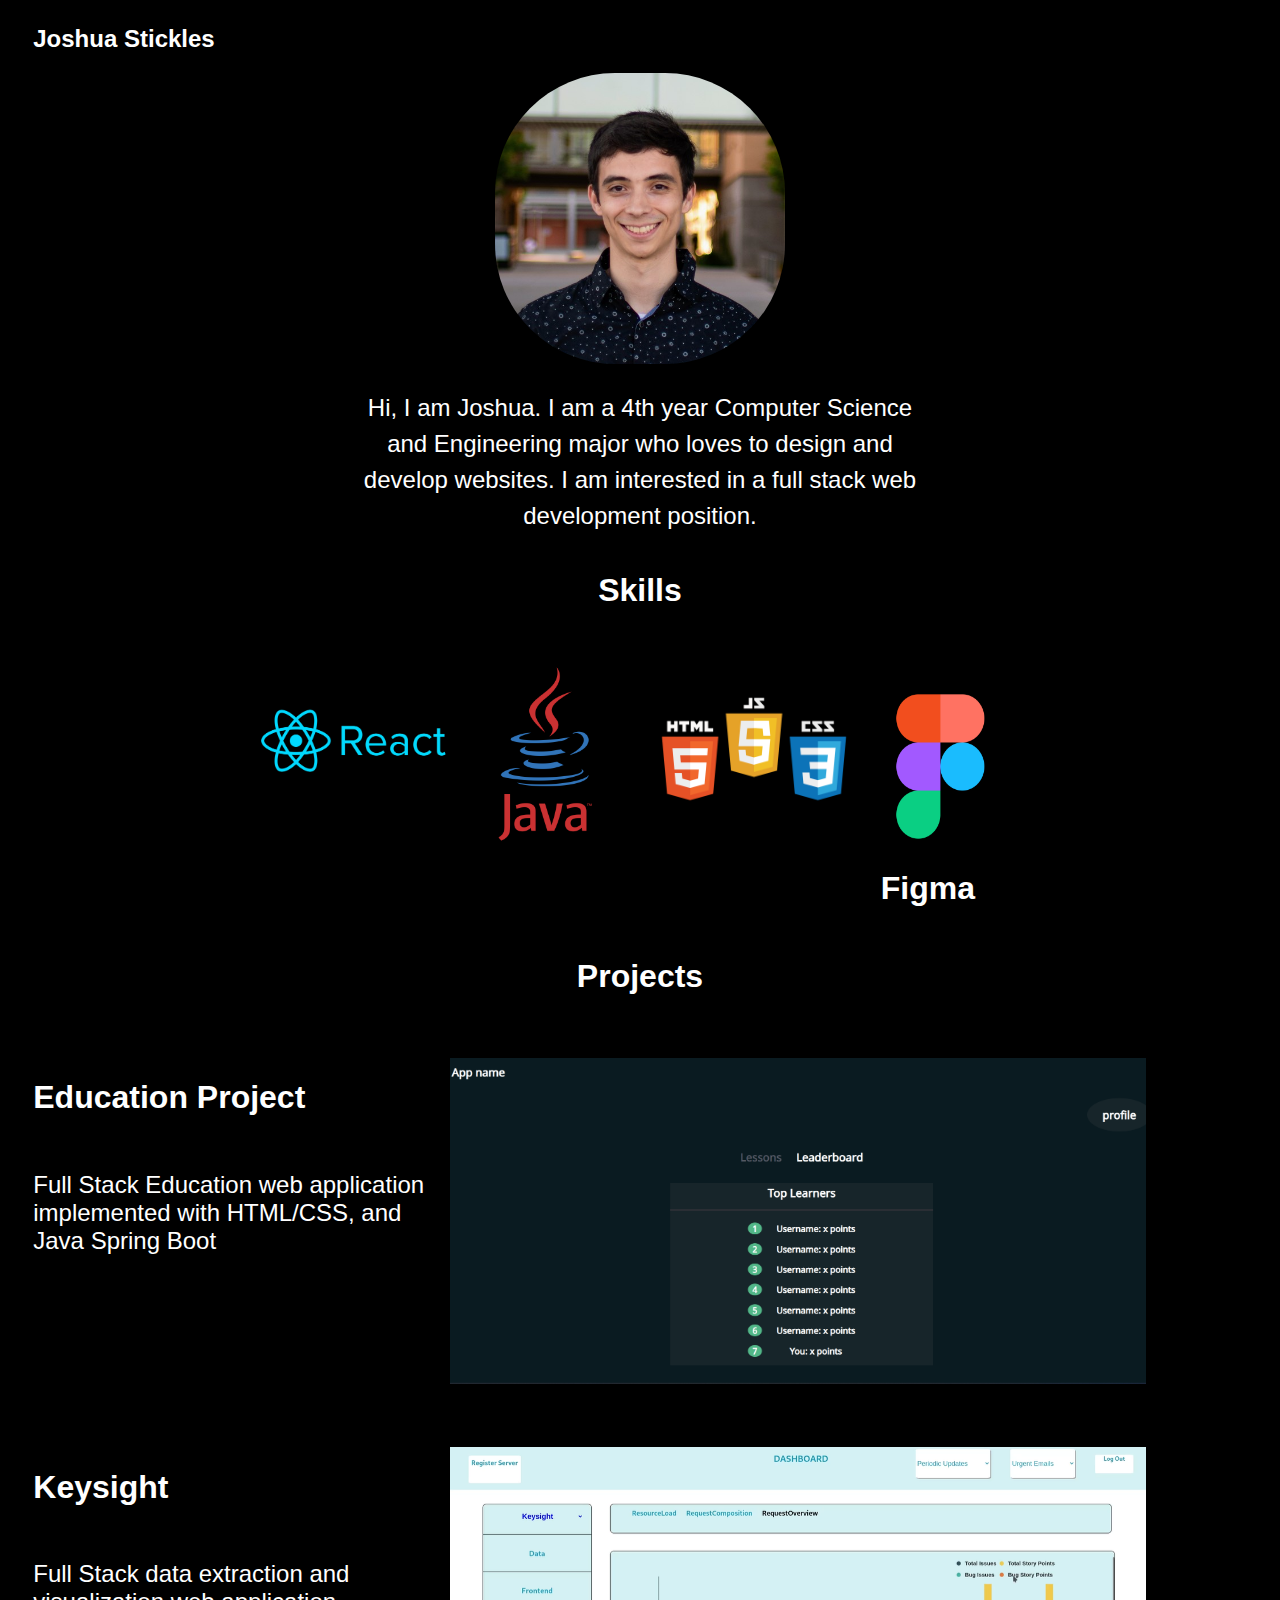
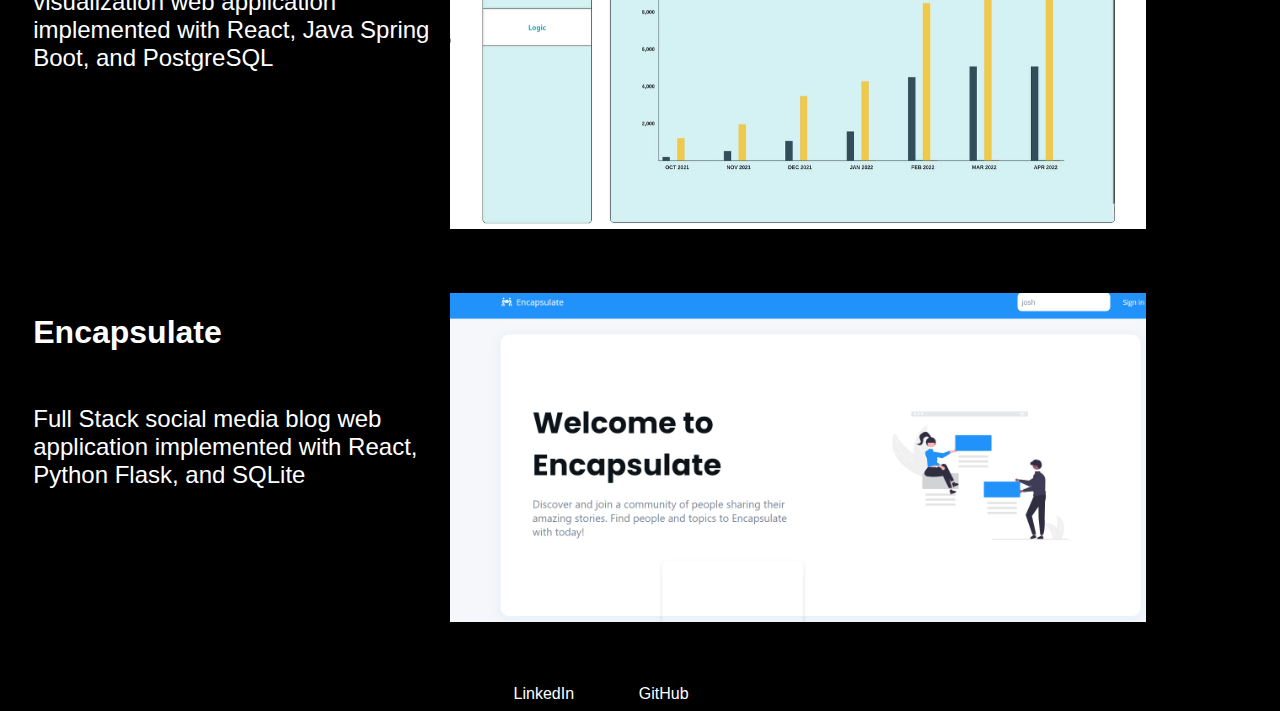
==== frontend/index.html @ 9c9322b6 "changed file name from portfolio.html to be index.html" ====
<!DOCTYPE html>
<html>
    <link rel="stylesheet" type "text/css" href="portfolio.css">
<head>
<title>Personal Portfolio</title>
</head>
<body>
    <!-- make it configure well to mobile view also -->
    <div class="topContainer">
        <h2 id="name">Joshua Stickles</h2>
        <img src="images/updated cropped business photo.jpg" id="selfPortrait">
    </div>
    <div class="bio">
        <p>Hi, I am Joshua. I am a 4th year Computer Science and Engineering major who loves to design and develop websites.  I am interested in a full stack web development position. </p>
    </div>
    <h1 class="skills">Skills</h1>
    <div class="skillImages">
        <img src="images/react logo.png" id="react" >
        <img src="images/java-logo-png-transparent.png" id="java">
        <img src="images/frontend languages..png" id="frontendLanguages">
        <img src="images/figma2.png" id="figma">
    </div>
    <h1 id="figmaText">Figma</h1>
    <h1 class="projectsText">Projects</h1>
    <!-- possibly add green border around each project image -->
    <div class="projectDivs">
        <div class="education">
            <div class="educationDiv">
                <h1 id="educationText">Education Project</h1>
                <p class="educationDescription">Full Stack Education web application implemented with HTML/CSS, and Java Spring Boot</p>
            </div>
            <img id="educationPhoto" src="images/education-project.png" alt="Education Project photo">
        </div>
        
        <div class="keysight">
            <div class="keysightDiv">
                <h1 id="keysightText">Keysight</h1>
                <p class="keysightDescription">Full Stack data extraction and visualization web application implemented with React, Java Spring Boot, and PostgreSQL</p>
            </div>
            <img id="keysightPhoto" src="images/keysight dashboard.png" alt="Keysight Project photo">
        </div>
        <div class="encapsulate">
            <div class="encapsulateDiv">
                <h1 id="encapsulateText">Encapsulate</h1>
                <p class="encapsulateDescription">Full Stack social media blog web application implemented with React, Python Flask, and SQLite</p>
            </div>
            <img id="encapsulatePhoto" src="images/encapsulate.png" alt="Keysight Project photo">
        </div>
    </div>
    <div class="links">
        <a href="https://www.linkedin.com/in/joshua-stickles-980b60195/" id="linkedIn">LinkedIn</a>
        <a href="https://github.com/jstick2599" id="gitHub">GitHub</a>
    </div>

    
    
    
</body>
</html>
---- frontend/portfolio.css ----
#selfPortrait{
height:45%; 
width:23%; 
border-radius:120px; 
display: block;
margin-left: auto;
margin-right: auto;

}
#name{
    margin-left:2%;
    margin-top:2%;
}
body{
    background-color: black;
}
.topContainer{
    color:white;
    font-family: Arial, Helvetica, sans-serif;
}
.projectDivs{
    color:white;
    font-family: Arial, Helvetica, sans-serif;
}
.bio{
    width: 44%;
    margin-left: 28%;
    margin-top:2%;
    line-height: 1.5em;
    font-size: 24px;
    color:white;
    font-family: Arial, Helvetica, sans-serif;
    text-align: center;
}
.skills{
    color:white; 
    font-family: Arial, Helvetica, sans-serif;
    text-align: center;
    margin-top:3%;
}
.skillImages{
    display: flex;
    flex-direction: row;
    justify-content: center;
    margin-top:4%;
}
#react{
    width:15%;
    height:15%;
    padding-top:3%;
}
#java{
    width:15%;
 
}
#frontendLanguages{
    width:18%;
    height:18%;
    padding-top: 1%;
}
#figma{
    width:12%;
    padding-top: 2%;
}
#figmaText{
    text-align: right;
    margin-right:23.5%;
    color:white; 
    font-family: Arial, Helvetica, sans-serif;
}
.projectsText{
    color:white; 
    font-family: Arial, Helvetica, sans-serif;
    text-align: center;
    margin-top:4%; 

}
.projectDivs{
    margin-top:5%;
}
.education{
    display:flex;
    flex-direction: row;
}
.keysight{
    display:flex;
    flex-direction: row; 
    margin-top:5%;
}
.encapsulate{
    display:flex;
    flex-direction: row; 
    margin-top:5%;
}
.educationDiv{
    margin-left:2%;
}
.keysightDiv{
    margin-left:2%;
}
.encapsulateDiv{
    margin-left:2%;
}
.educationDescription{
    margin-top:13%; 
    font-size: 24px;
}
#educationPhoto{
    width:55%;
    margin-right:10%;
}
#keysightText{
    width:35%;
}
#keysightPhoto{
    width:55%;
    margin-right:10%;
}
.keysightDescription{
    margin-top:13%; 
    font-size: 24px;
}
.encapsulateDescription{
    margin-top:13%; 
    font-size: 24px;
}
#encapsulatePhoto{
    width:55%;
    margin-right:10%;
}
a{
    text-decoration: none;
    color:white;
    font-family: Arial, Helvetica, sans-serif;

}
.links{
  margin-left:40%;
  margin-top:5%;
}
#gitHub{
    margin-left:8% ;
}
/* @media only screen and (max-width: 768px) {
    /* For mobile phones: */
   /* [body] {
      width: 100%;
    }
}*/
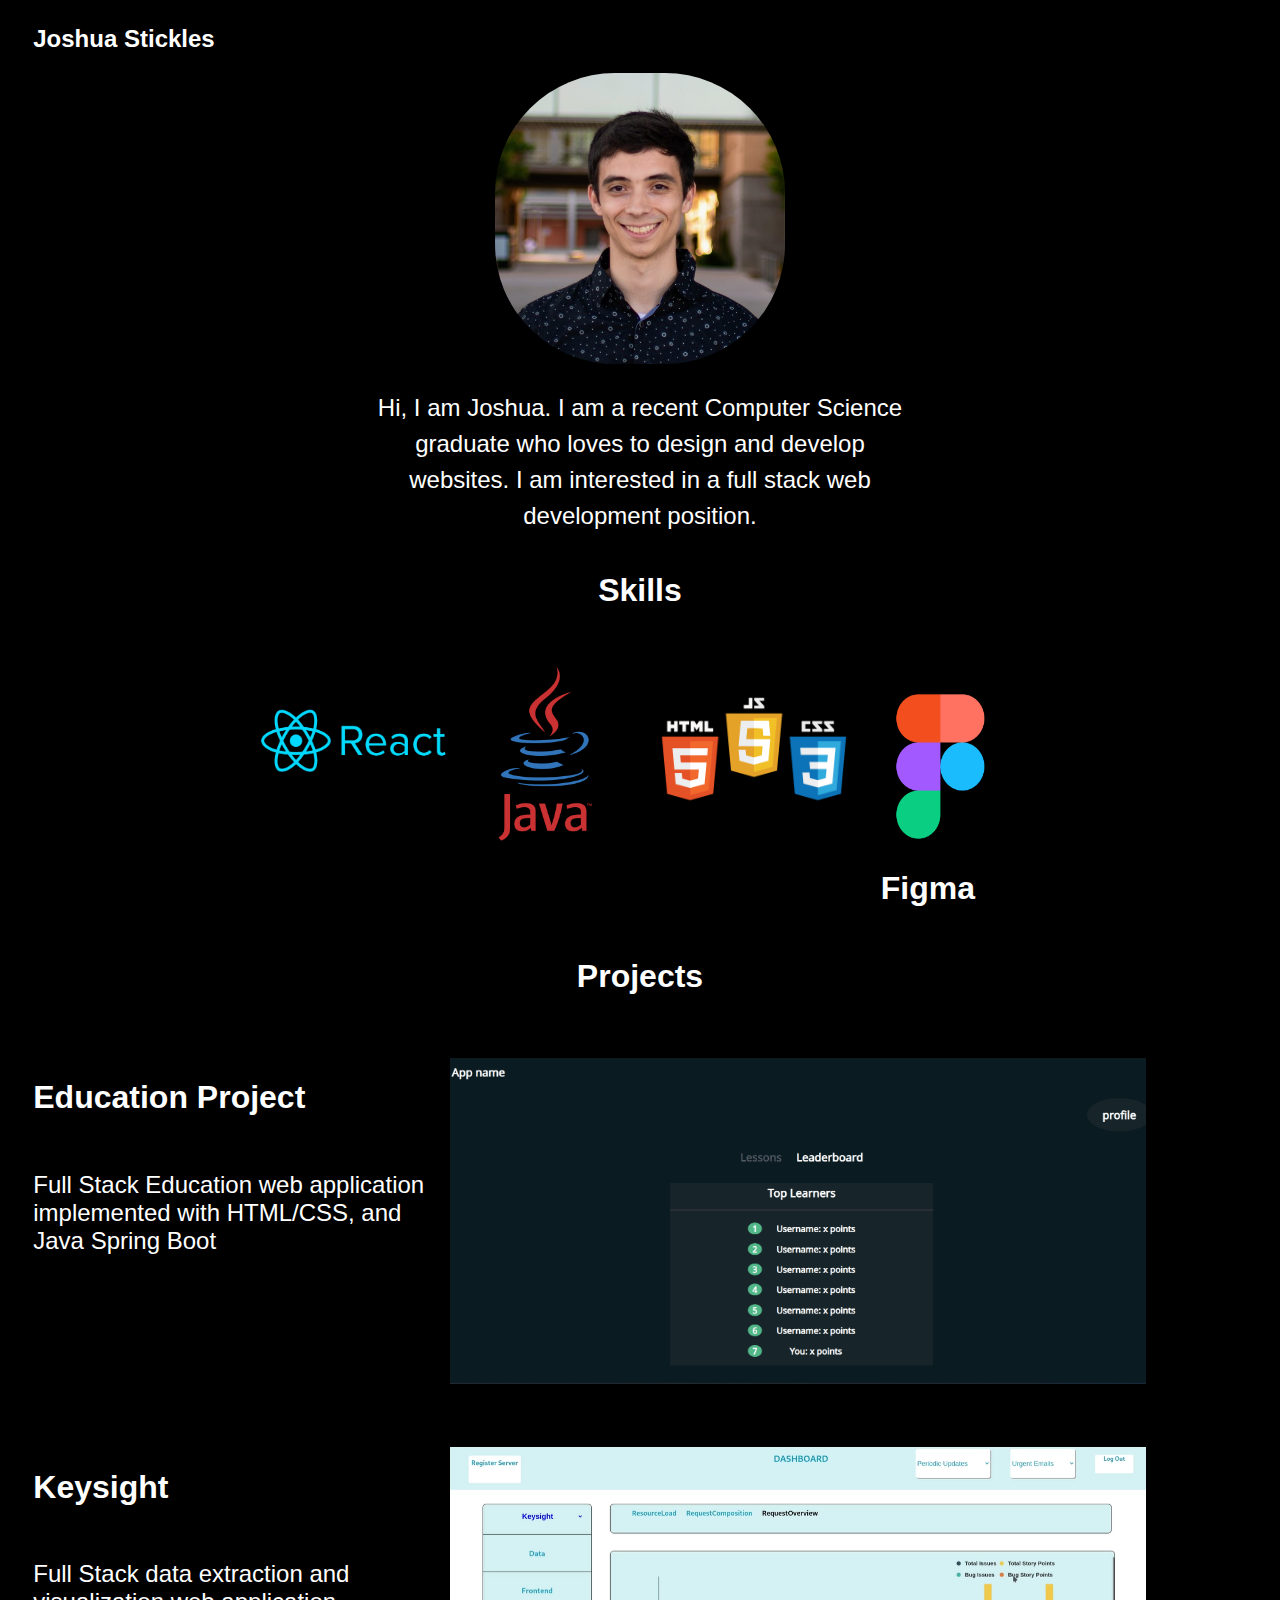
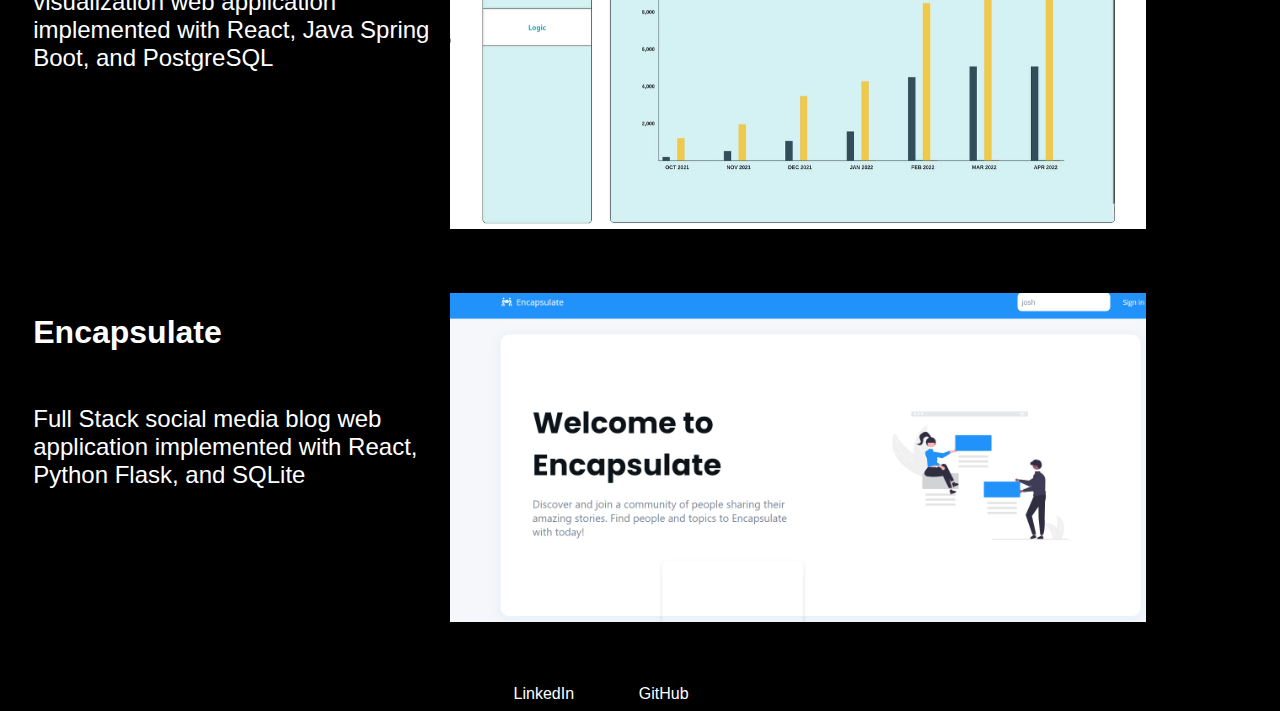
==== commit 47b3bfb5: "change text to reflect the fact I graduated" ====
--- a/frontend/index.html
+++ b/frontend/index.html
@@ -3,6 +3,7 @@
     <link rel="stylesheet" type "text/css" href="portfolio.css">
 <head>
 <title>Personal Portfolio</title>
+<meta name="viewport" content="width=device-width, initial-scale=1.0">
 </head>
 <body>
     <!-- make it configure well to mobile view also -->
@@ -11,7 +12,7 @@
         <img src="images/updated cropped business photo.jpg" id="selfPortrait">
     </div>
     <div class="bio">
-        <p>Hi, I am Joshua. I am a 4th year Computer Science and Engineering major who loves to design and develop websites.  I am interested in a full stack web development position. </p>
+        <p>Hi, I am Joshua. I am a recent Computer Science graduate who loves to design and develop websites. I am interested in a full stack web development position. </p>
     </div>
     <h1 class="skills">Skills</h1>
     <div class="skillImages">
@@ -56,4 +57,4 @@
     
     
 </body>
-</html>+</html>
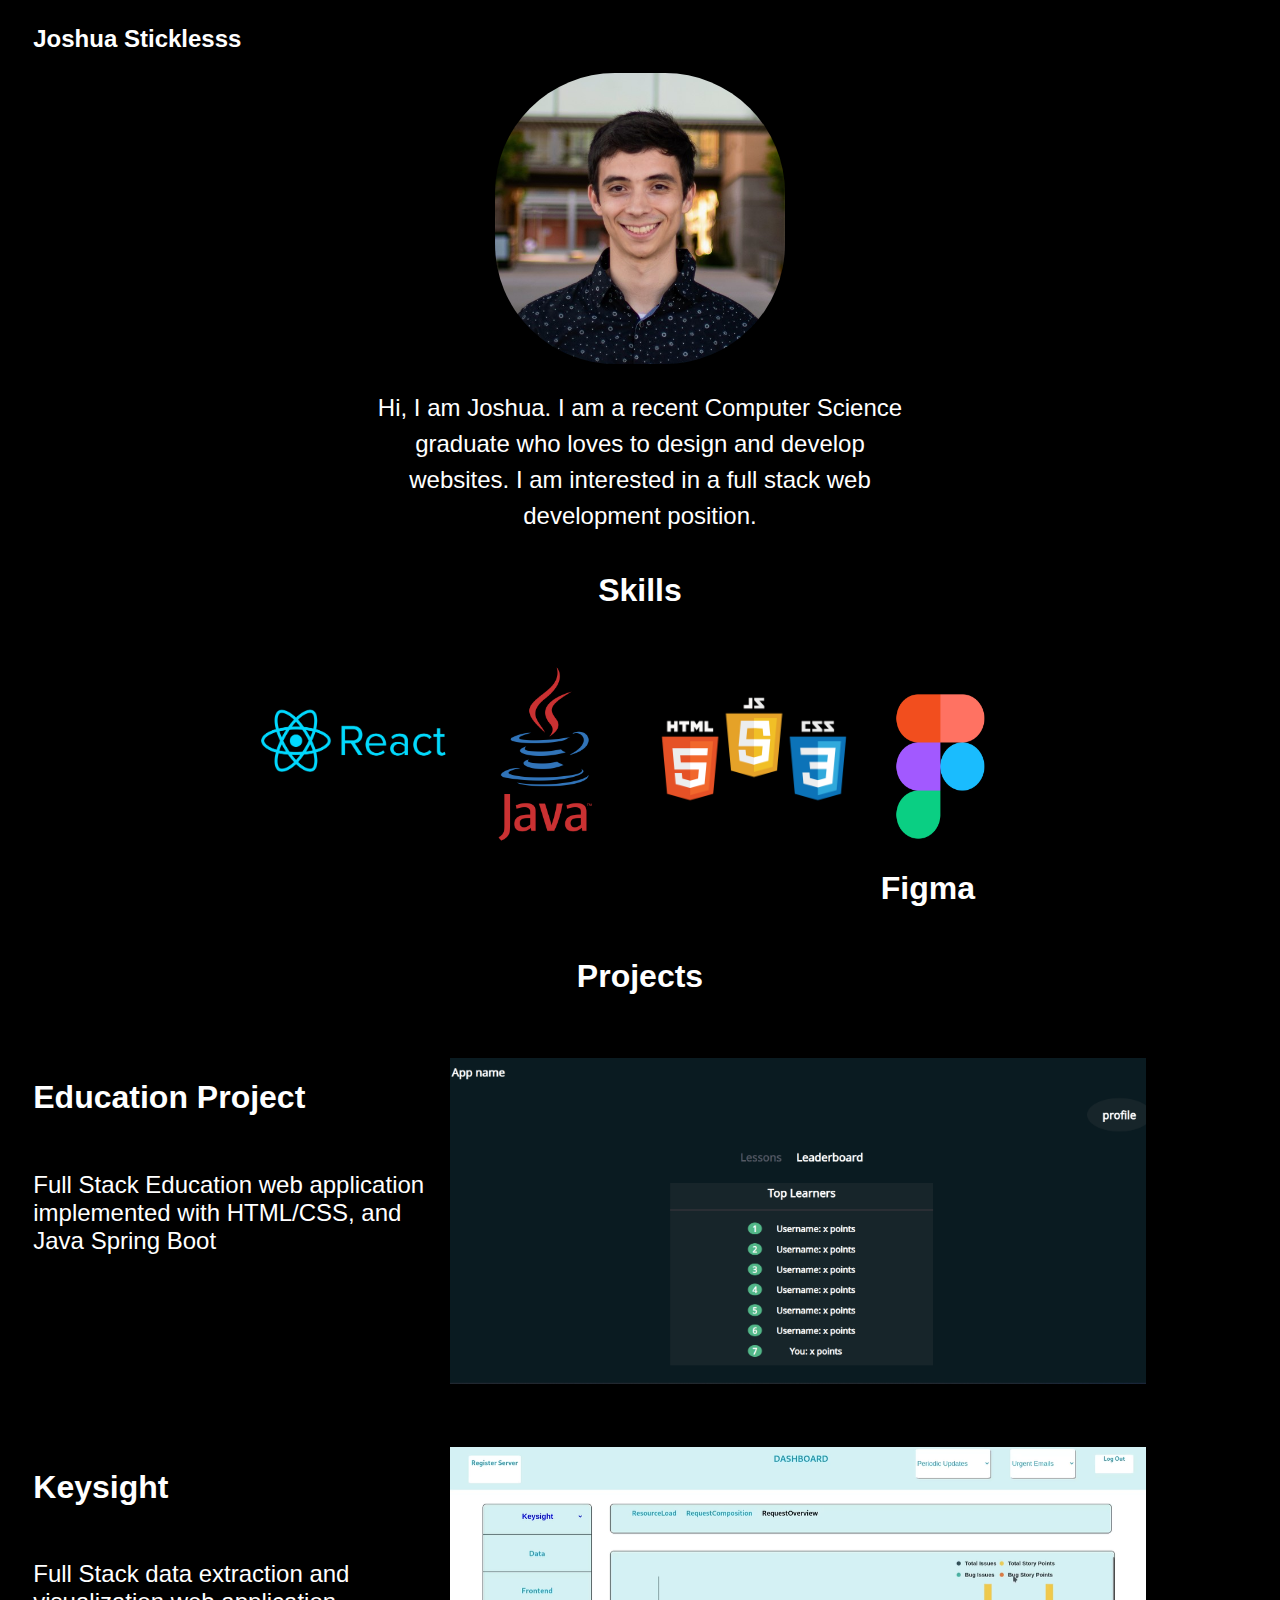
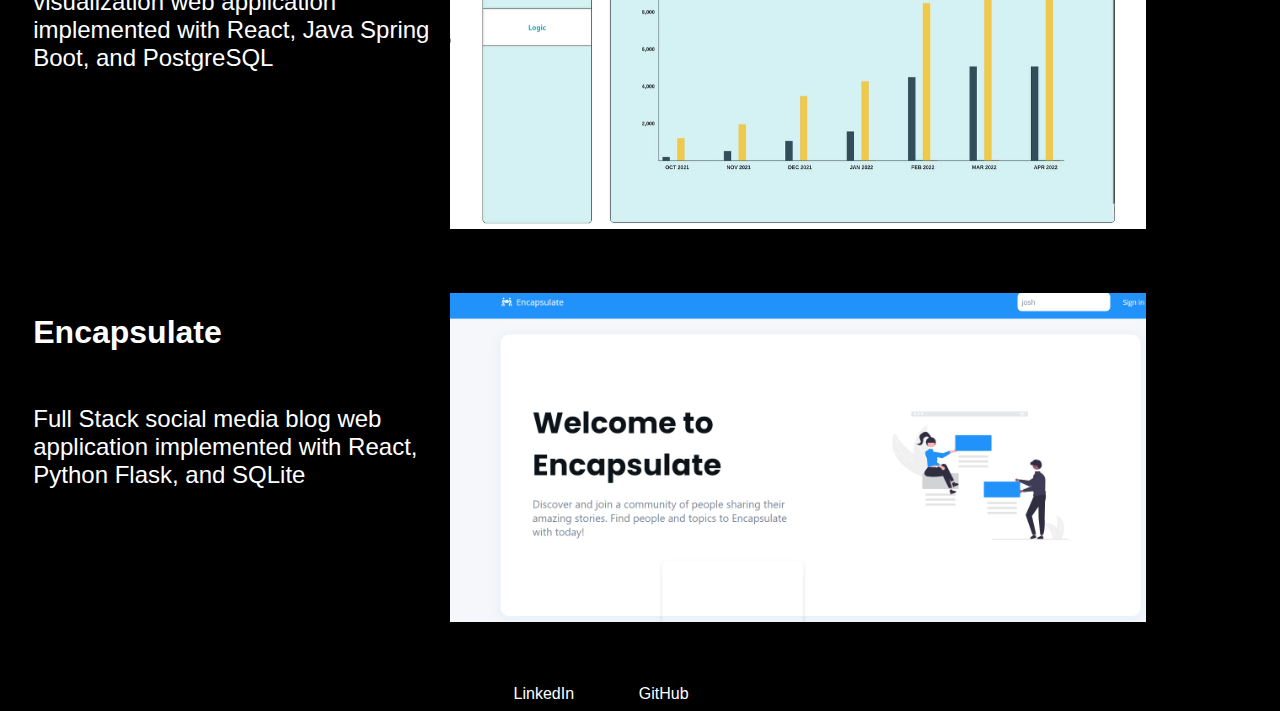
==== commit a01a05d7: "live site test index.html" ====
--- a/frontend/index.html
+++ b/frontend/index.html
@@ -8,7 +8,7 @@
 <body>
     <!-- make it configure well to mobile view also -->
     <div class="topContainer">
-        <h2 id="name">Joshua Stickles</h2>
+        <h2 id="name">Joshua Sticklesss</h2>
         <img src="images/updated cropped business photo.jpg" id="selfPortrait">
     </div>
     <div class="bio">
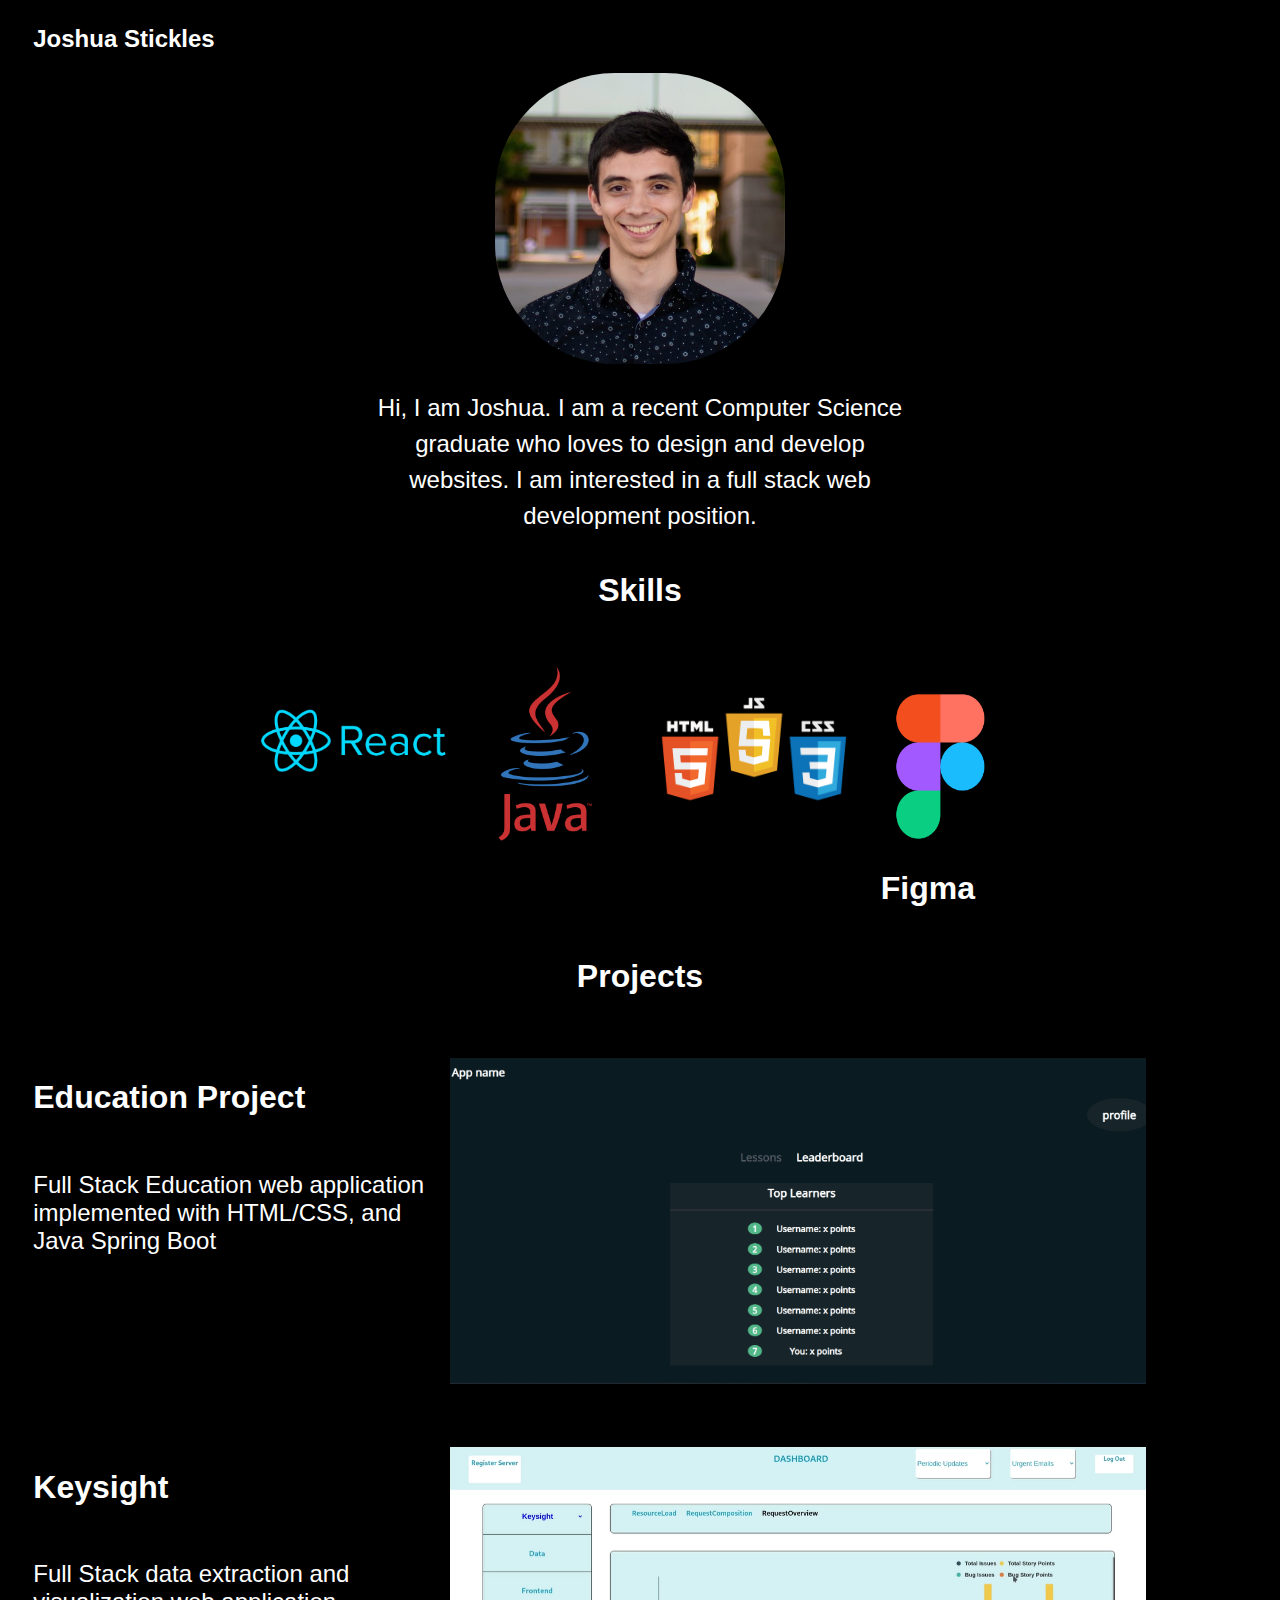
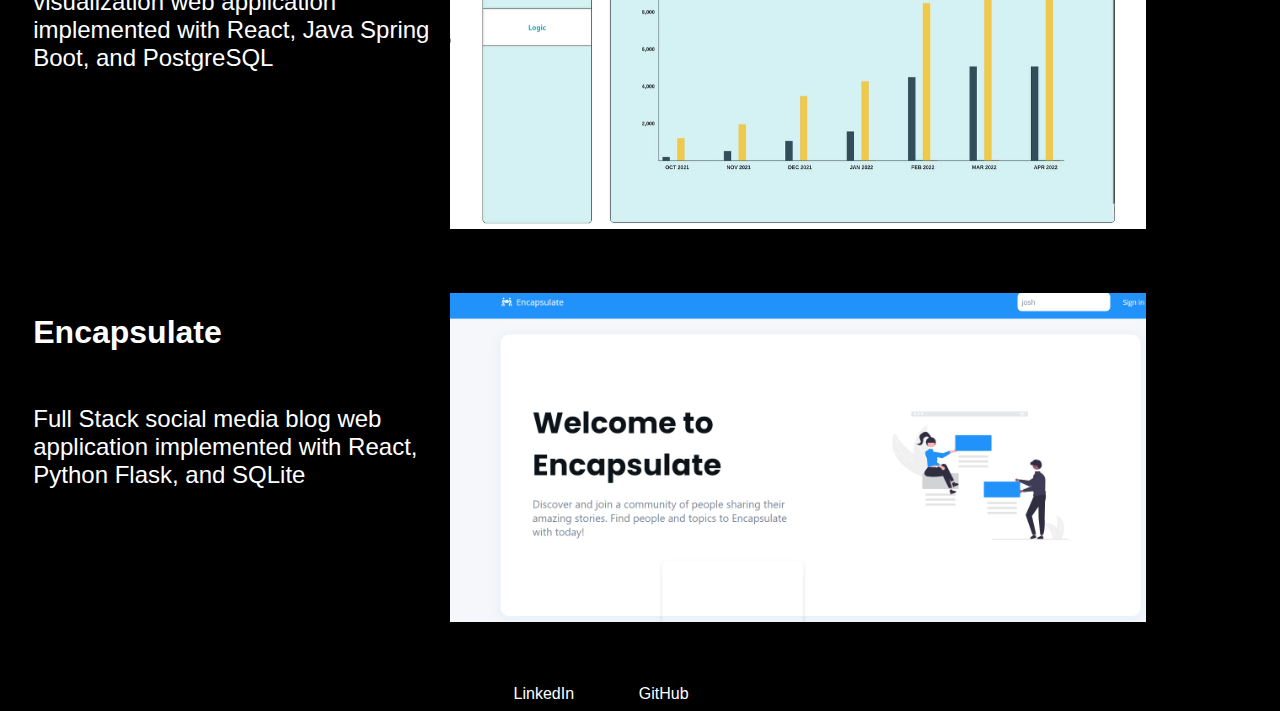
==== commit e881abf3: "reset index.html" ====
--- a/frontend/index.html
+++ b/frontend/index.html
@@ -8,7 +8,7 @@
 <body>
     <!-- make it configure well to mobile view also -->
     <div class="topContainer">
-        <h2 id="name">Joshua Sticklesss</h2>
+        <h2 id="name">Joshua Stickles</h2>
         <img src="images/updated cropped business photo.jpg" id="selfPortrait">
     </div>
     <div class="bio">
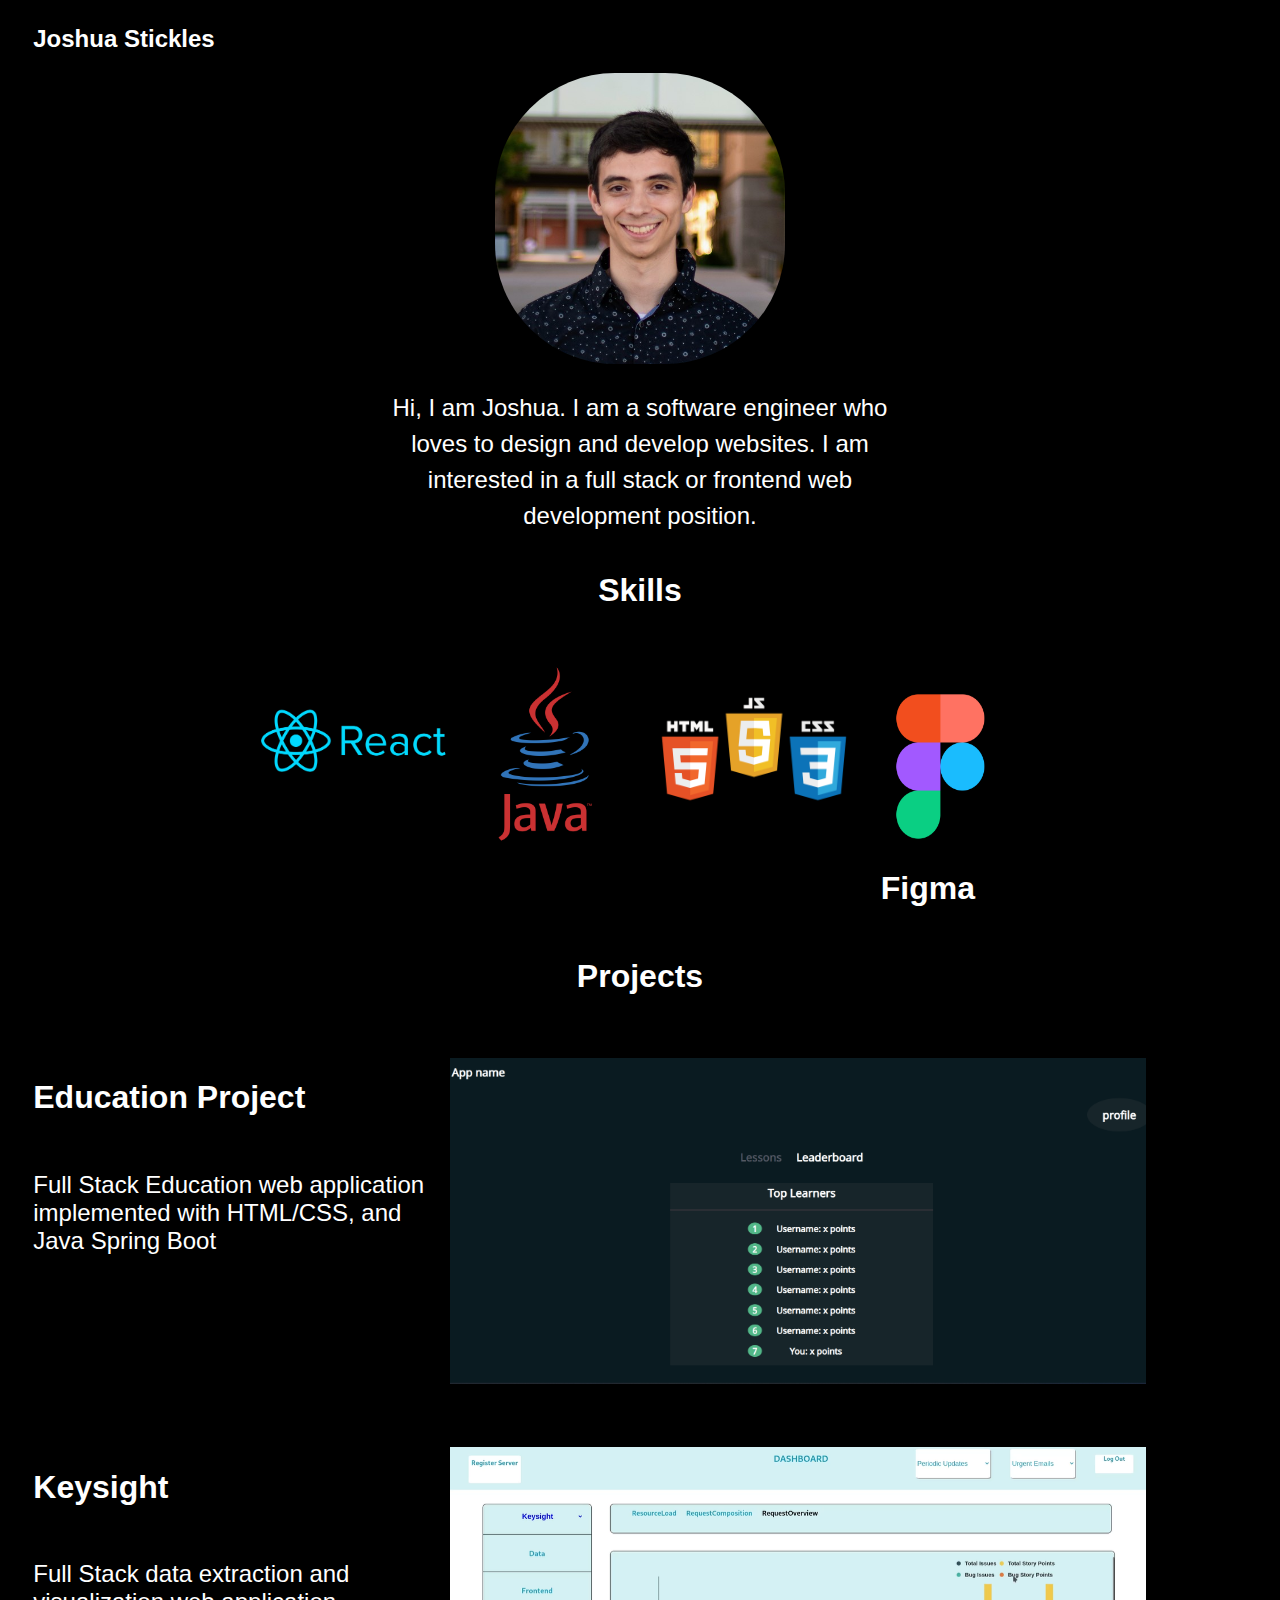
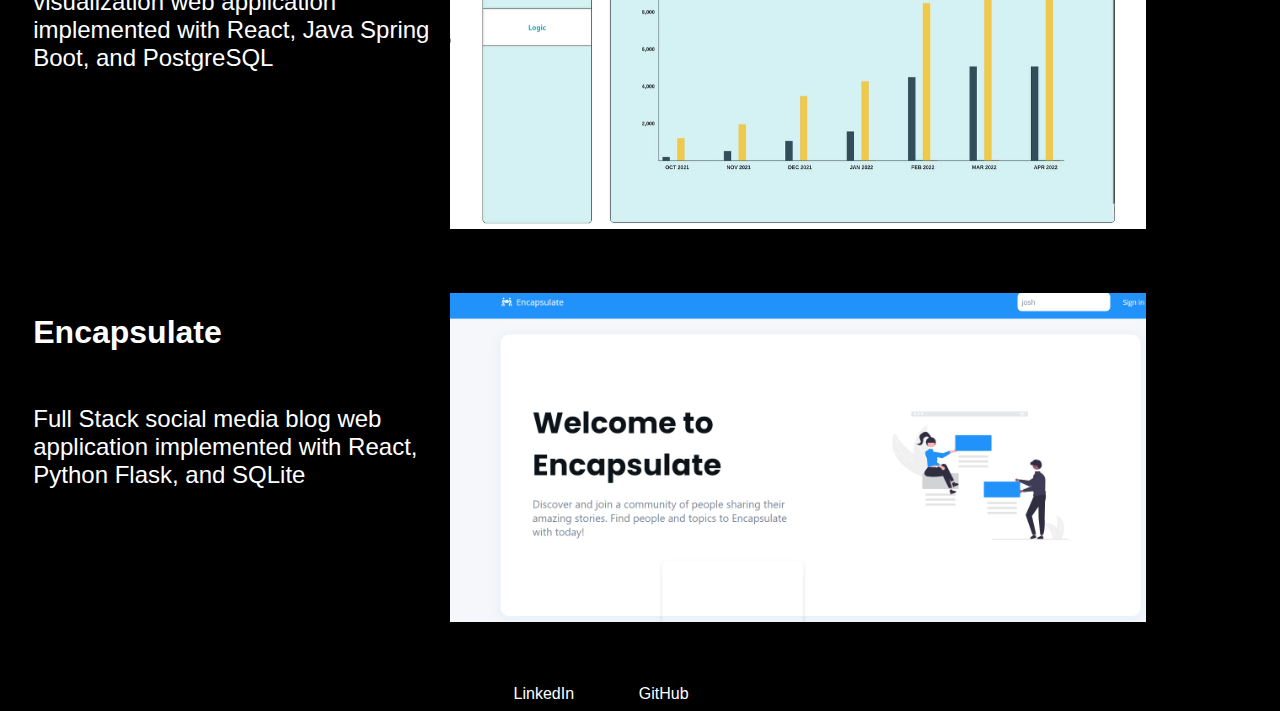
==== commit 7dd444b1: "Update bio for index.html" ====
--- a/frontend/index.html
+++ b/frontend/index.html
@@ -12,7 +12,7 @@
         <img src="images/updated cropped business photo.jpg" id="selfPortrait">
     </div>
     <div class="bio">
-        <p>Hi, I am Joshua. I am a recent Computer Science graduate who loves to design and develop websites. I am interested in a full stack web development position. </p>
+        <p>Hi, I am Joshua. I am a software engineer who loves to design and develop websites. I am interested in a full stack or frontend web development position. </p>
     </div>
     <h1 class="skills">Skills</h1>
     <div class="skillImages">
